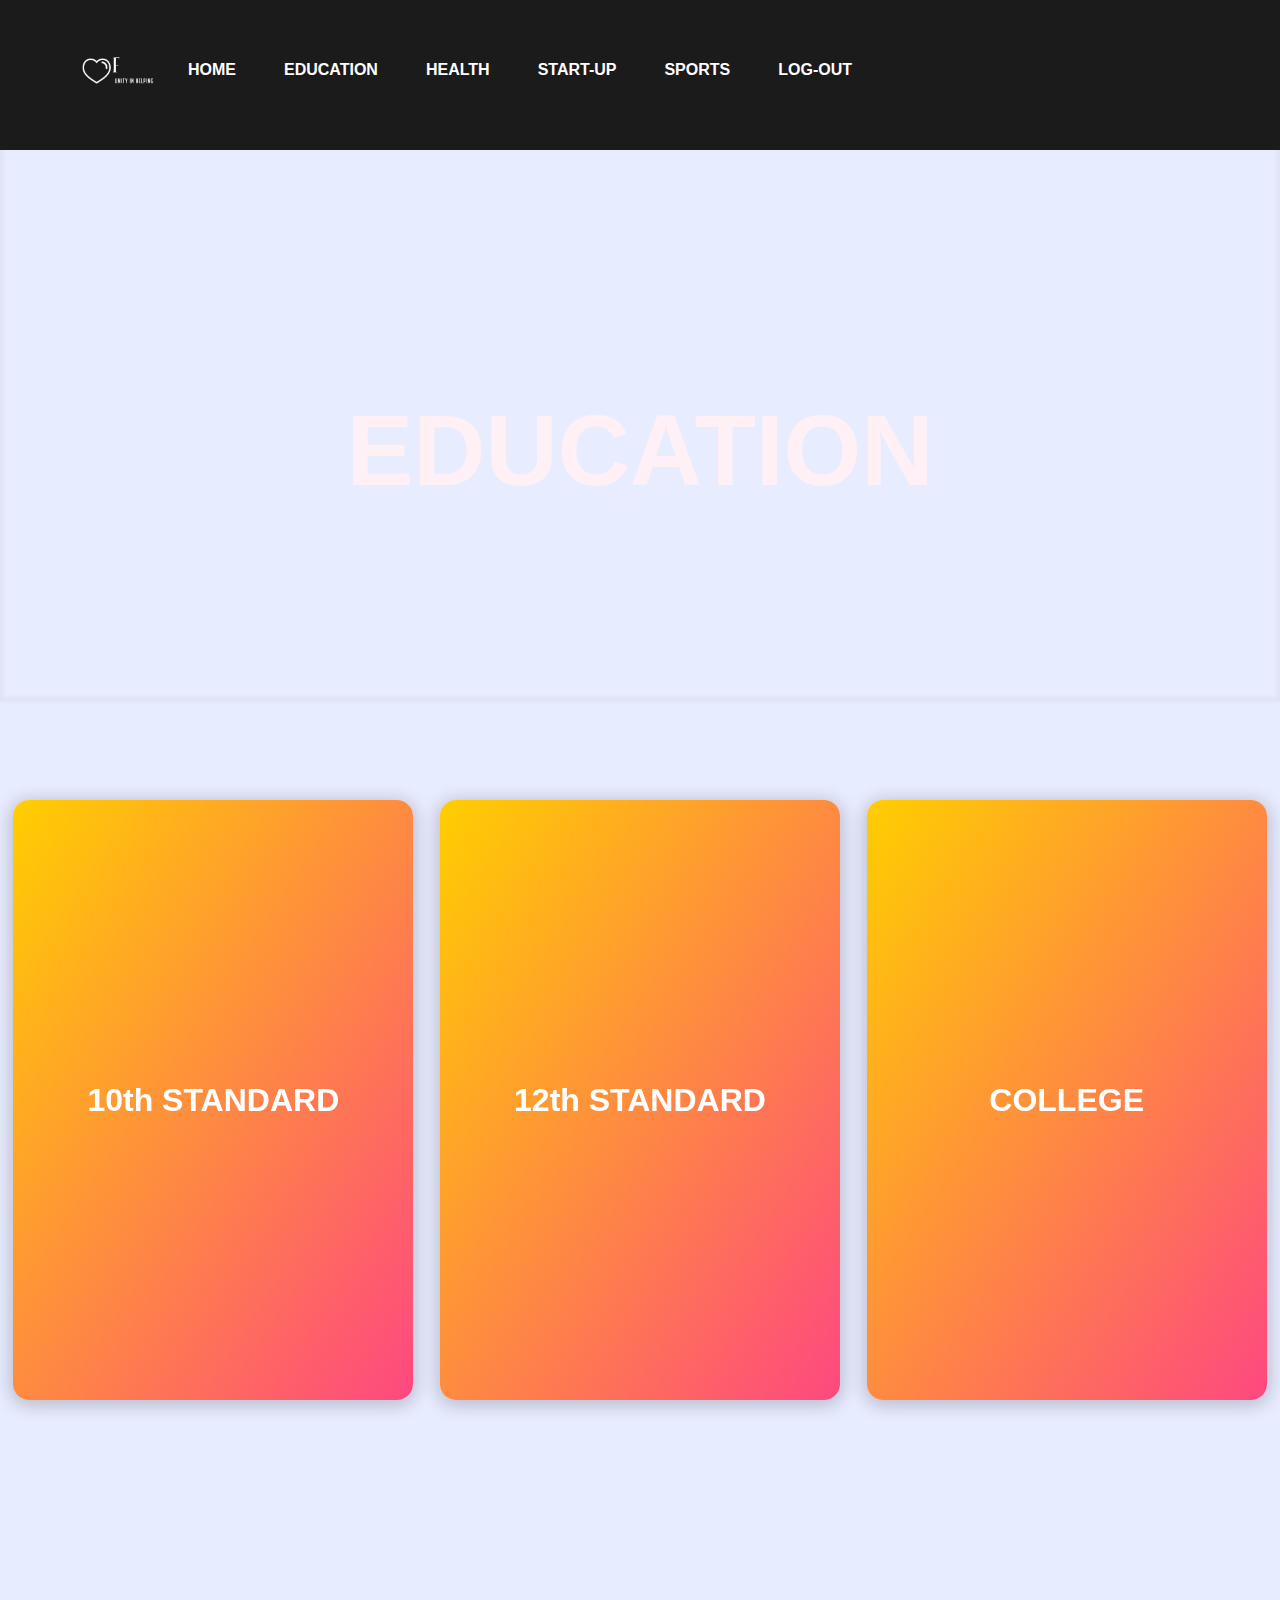
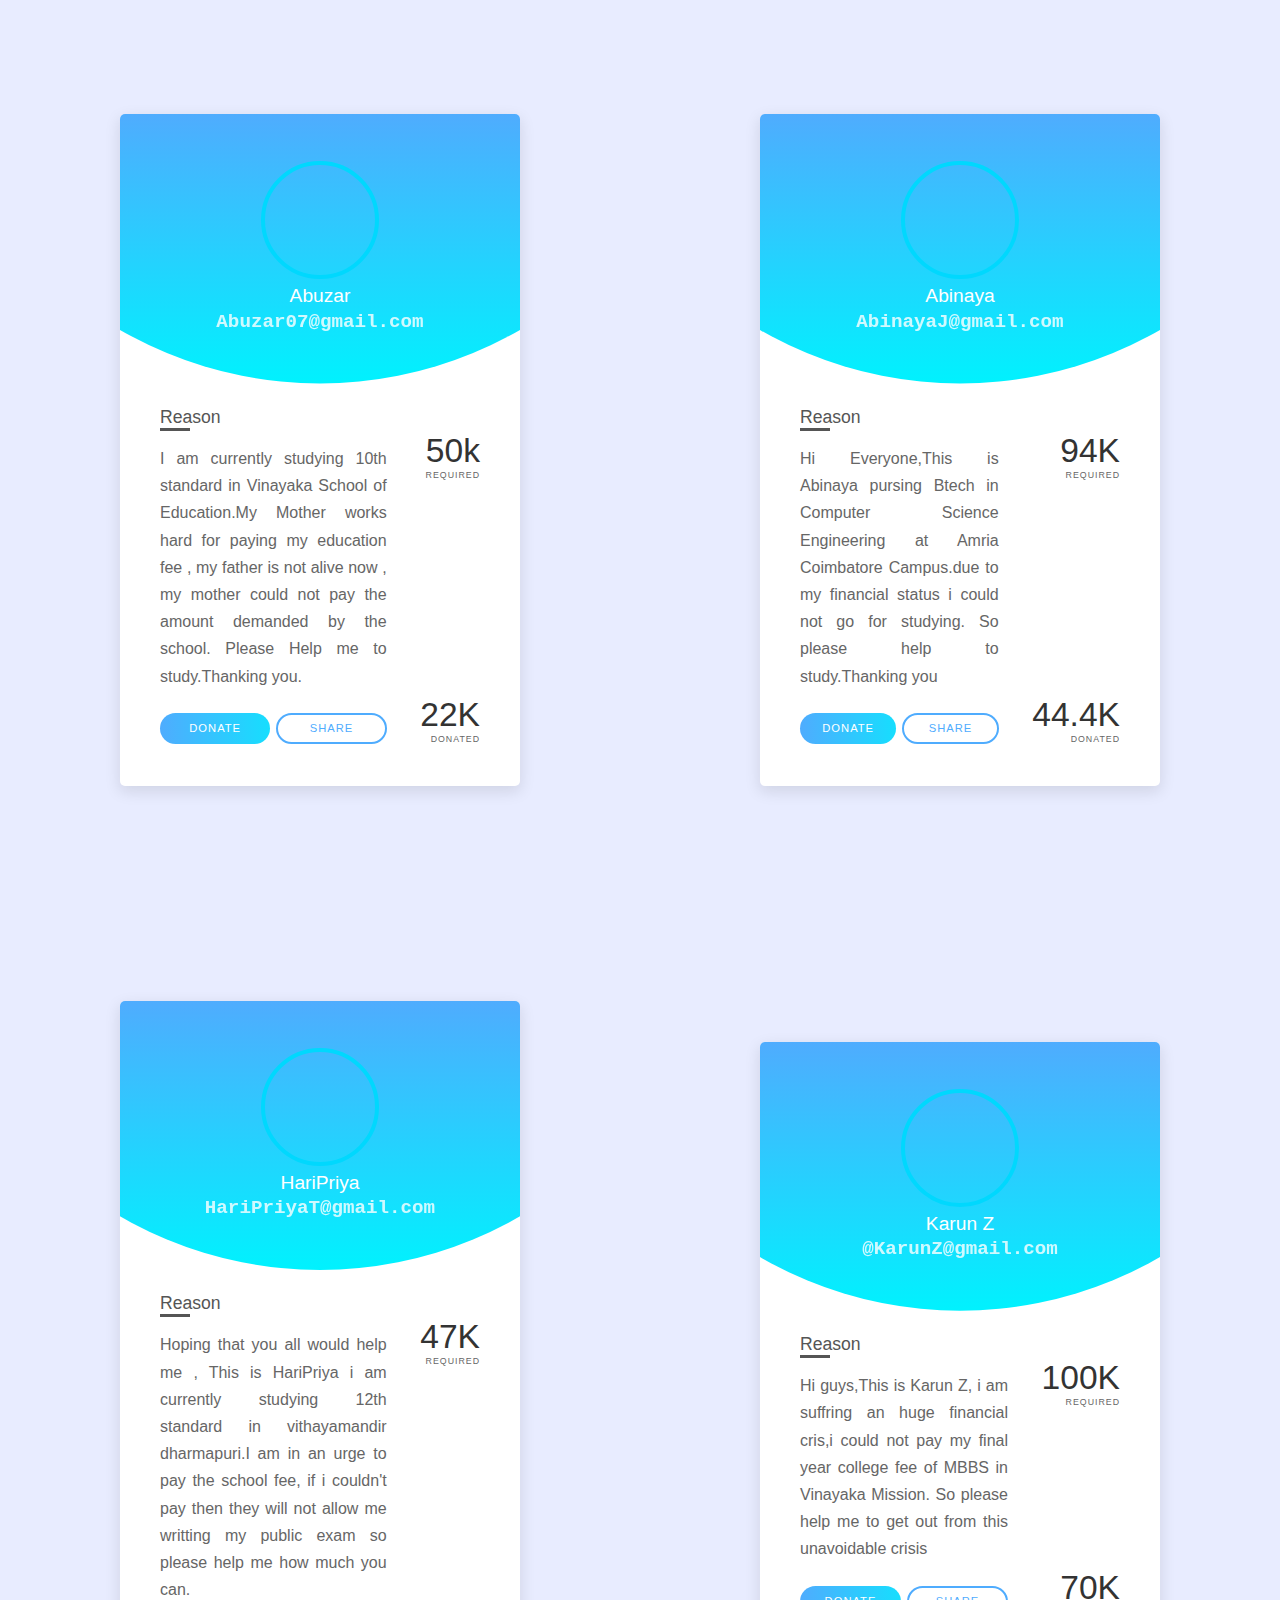
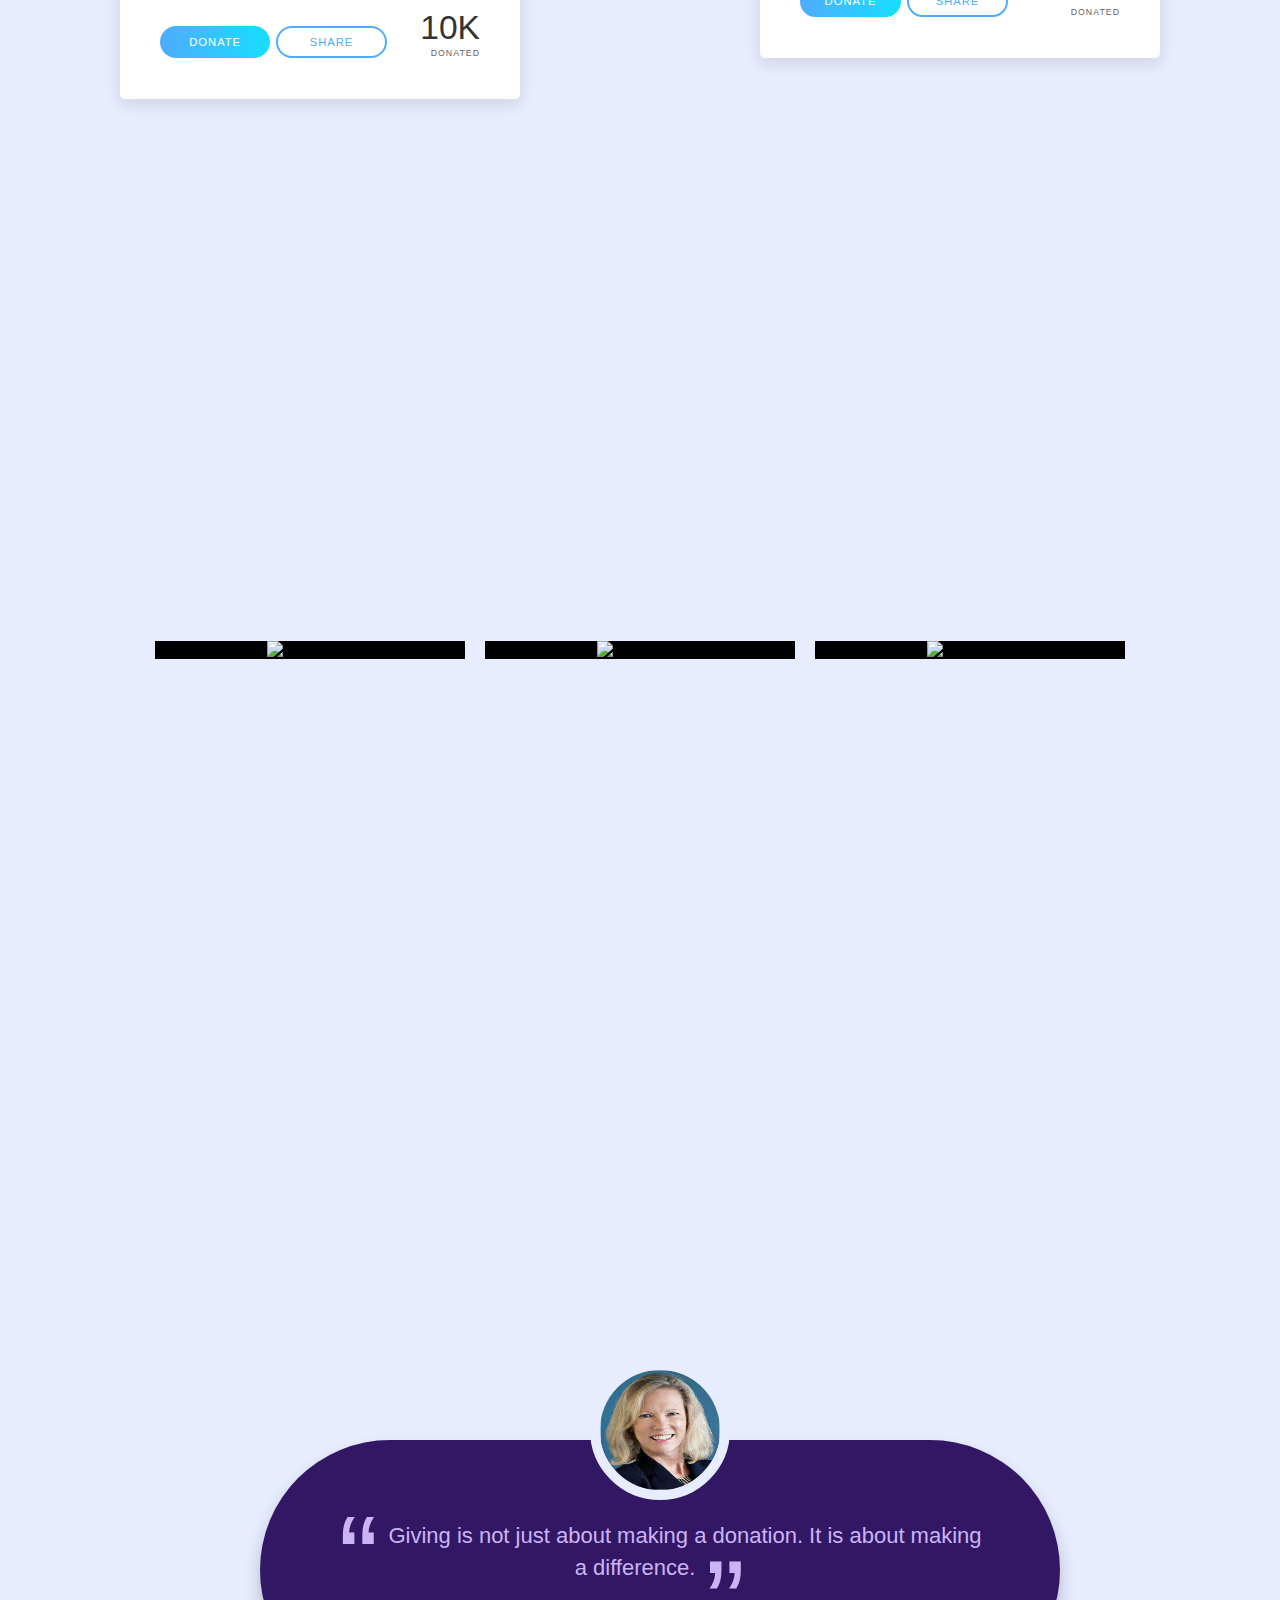
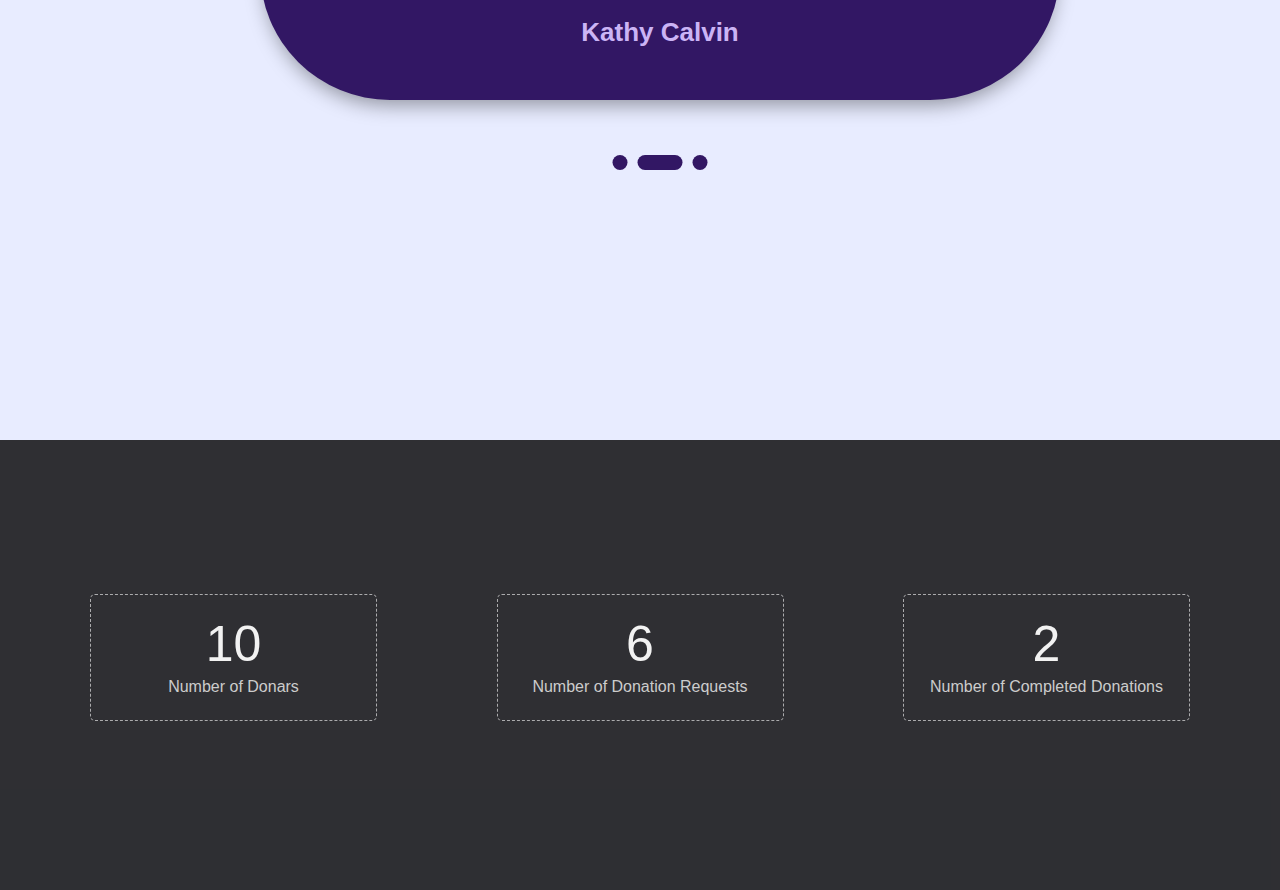
==== education.html @ 7a517ae3 "change in view" ====
<html>

<head>
    <title>Testimonials - Easy Tutorials</title>
    <link rel="stylesheet" href="style.css">
    <script src="https://use.fontawesome.com/93d0f84c5d.js"></script>

</head>

<body onload="slider()">
    <div class = "navbar">
        <ul>
            <img src="Logo/FUND-Z-logos_white.png" height="100px" width="100px" style="padding: 20px;">
            <li><a href="">HOME</a></li>
            <li><a href="education.html">EDUCATION</a></li>
            <li><a href="health.html">HEALTH</a></li>
            <li><a href="start-up.html">START-UP</a></li>
            <li><a href="sports.html">SPORTS</a></li>
            <li><a href="#">LOG-OUT</a></li>
        </ul>
    </div>
    <div class="hero-image">
        <img name="imgs" class = "hero1" width=100% height=700>
        <div class="hero-text">
            <h1>EDUCATION</h1>
        </div>
      </div>
    <!--THis is for about uis -->
    <div class="about">
    <div class="card1">
		<div class="card1__inner">
			<div class="card1__face card1__face--front">
				<h2>10th STANDARD</h2>
			</div>
			<div class="card1__face card1__face--back">
				<div class="card1__content">
					<div class="card1__header">
						<img src="https://play-lh.googleusercontent.com/9vppS4or0GIIqIdxU7vrMFbHMOOhO3FgFWPN1WYUH4xXd9GwFvZzeCGYrhezckELzAM=s180-rw" alt="" class="pp" />
						<h2>10th STANDARD</h2>
					</div>
					<div class="card1__body">
						<h3>Domain Concentrated</h3>
						<p style="text-align: justify;">10th standard is the <strong>seedful standard</strong> which gives you the basic foundation for life, so the people who are financially constrained for paying their children on their 10th standard can contact us.</p>
					</div>
				</div>
			</div>
		</div>
	</div>
    <div class="card2">
		<div class="card2__inner">
			<div class="card2__face card2__face--front">
				<h2>12th STANDARD</h2>
			</div>
			<div class="card2__face card2__face--back">
				<div class="card2__content">
					<div class="card2__header">
						<img src="https://pbs.twimg.com/profile_images/615614376947527680/NZJ6as4r.jpg" alt="" class="pp" />
						<h2>12th STANDARD
                        </h2>
					</div>
					<div class="card2__body">
						<h3>Domain Concentrated</h3>
						<p style="text-align: justify;">12th standard is the <strong>decision phase of life</strong>, it decides the future journey for most of the people around. So people who can't afford financially can contact us.</p>
					</div>
				</div>
			</div>
		</div>
	</div>
    <div class="card3">
		<div class="card3__inner">
			<div class="card3__face card3__face--front">
				<h2>COLLEGE</h2>
			</div>
			<div class="card3__face card3__face--back">
				<div class="card3__content">
					<div class="card3__header">
						<img src="https://previews.123rf.com/images/enterline/enterline1705/enterline170500938/78599030-the-word-college-concept-and-theme-painted-in-black-ink-on-a-watercolor-wash-background-.jpg" alt="" class="pp" />
						<h2>COLLEGE</h2>
					</div>
					<div class="card3__body">
						<h3>Domain Concentrated</h3>
						<p style="text-align: justify;">The phase of <strong>beginning of life</strong> begins with college but most of the people can't even afford them , if you can't afford them due to financial crisis you can contact us.</p>
					</div>
				</div>
			</div>
		</div>
	</div>
    </div>








    <!--THis is for about uis -->




    <!--THis is for donation  -->
    <div class="donation">
    <div class="d_col">
    <div class="modal">
        <img src="images/Education/hellen.jpg"  alt="">
        <div class="close"></div>
    </div>
    
    <div class="container">
        <div class="card">
            <div class="header">
               
                <div class="main">
                    <div class="image">
                        <div class="hover">
                            <i class="fas fa-camera fa-2x"></i>
                        </div>
                    </div>
                    <h3 class="name">Abuzar</h3>
                    <h3 class="sub-name">Abuzar07@gmail.com</h3>
                </div>
            </div>

            <div class="content">
                <div class="left">
                    <div class="about-container">
                        <h3 class="title">Reason</h3>
                        <p style = "text-align: justify;" class="text">I am currently studying 10th standard in Vinayaka School of Education.My Mother works hard for paying my education fee , my father is not alive now , my mother could not pay the amount demanded by the school. Please Help me to study.Thanking you.</p>
                    </div>
                    <br>
                    <div class="buttons-wrap">
                        <div class="follow-wrap">
                            <a href="#" class="follow">Donate</a>
                        </div>
                        <div class="share-wrap">
                            <a href="#" class="share">Share</a>
                        </div>
                    </div>
                </div>

                <div class="right">
                 
                    <div>
                        <h3 class="number">50k</h3>
                        <h3 class="number-title">Required</h3>
                    </div>
                    <div>
                        <h3 class="number">22K</h3>
                        <h3 class="number-title">Donated</h3>
                    </div>
                </div>
            </div>
        </div>
    </div>
    <div class="modal">
        <img src="" alt="">
        <div class="close"></div>
    </div>
    
    <div class="container">
        <div class="card">
            <div class="header">
                <div class="main">
                    <div class="image">
                        <div class="hover">
                            <i class="fas fa-camera fa-2x"></i>
                        </div>
                    </div>
                    <h3 class="name">Abinaya</h3>
                    <h3 class="sub-name">AbinayaJ@gmail.com</h3>
                </div>
            </div>

            <div class="content">
                <div class="left">
                    <div class="about-container">
                        <h3 class="title">Reason</h3>
                        <p class="text" style="text-align: justify;">Hi Everyone,This is Abinaya pursing Btech in Computer Science Engineering at Amria Coimbatore Campus.due to my financial status i could not go for studying. So please help to study.Thanking you</p>
                    </div>
              <br>
                    <div class="buttons-wrap">
                        <div class="follow-wrap">
                            <a href="#" class="follow">Donate</a>
                        </div>
                        <div class="share-wrap">
                            <a href="#" class="share">Share</a>
                        </div>
                    </div>
                </div>

                <div class="right">
                 
                    <div>
                        <h3 class="number">94K</h3>
                        <h3 class="number-title">Required</h3>
                    </div>
                    <div>
                        <h3 class="number">44.4K</h3>
                        <h3 class="number-title">Donated</h3>
                    </div>
                </div>
            </div>
        </div>
    </div>
    </div>
    <div class="d_col">
    <div class="modal">
        <img src="images/profile.jpeg" alt="">
        <div class="close"></div>
    </div>
    
    <div class="container">
        <div class="card">
            <div class="header">
               
                <div class="main">
                    <div class="image">
                        <div class="hover">
                            <i class="fas fa-camera fa-2x"></i>
                        </div>
                    </div>
                    <h3 class="name">HariPriya</h3>
                    <h3 class="sub-name">HariPriyaT@gmail.com</h3>
                </div>
            </div>

            <div class="content">
                <div class="left">
                    <div class="about-container">
                        <h3 class="title">Reason</h3>
                        <p class="text" style="text-align: justify;">Hoping that you all would help me , This is HariPriya i am currently studying 12th standard in vithayamandir dharmapuri.I am in an urge to pay the school fee, if i couldn't pay then they will not allow me writting my public exam so please help me how much you can.</p>
                    </div>
                    <br>
                    <div class="buttons-wrap">
                        <div class="follow-wrap">
                            <a href="#" class="follow">Donate</a>
                        </div>
                        <div class="share-wrap">
                            <a href="#" class="share">Share</a>
                        </div>
                    </div>
                </div>

                <div class="right">
                 
                    <div>
                        <h3 class="number">47K</h3>
                        <h3 class="number-title">Required</h3>
                    </div>
                    <div>
                        <h3 class="number">10K</h3>
                        <h3 class="number-title">Donated</h3>
                    </div>
                </div>
            </div>
        </div>
    </div>
    <div class="modal">
        <img src="" alt="">
        <div class="close"></div>
    </div>
    
    <div class="container">
        <div class="card">
            <div class="header">
               
                <div class="main">
                    <div class="image">
                        <div class="hover">
                            <i class="fas fa-camera fa-2x"></i>
                        </div>
                    </div>
                    <h3 class="name">Karun Z</h3>
                    <h3 class="sub-name">@KarunZ@gmail.com</h3>
                </div>
            </div>

            <div class="content">
                <div class="left">
                    <div class="about-container">
                        <h3 class="title">Reason</h3>
                        <p class="text" style="text-align: justify;">Hi guys,This is Karun Z, i am suffring an huge financial cris,i could not pay my final year college fee of MBBS in Vinayaka Mission. So please help me to get out from this unavoidable crisis</p>
                    </div>
                   <br>
                    <div class="buttons-wrap">
                        <div class="follow-wrap">
                            <a href="#" class="follow">Donate</a>
                        </div>
                        <div class="share-wrap">
                            <a href="#" class="share">Share</a>
                        </div>
                    </div>
                </div>

                <div class="right">
                 
                    <div>
                        <h3 class="number">100K</h3>
                        <h3 class="number-title">Required</h3>
                    </div>
                    <div>
                        <h3 class="number">70K</h3>
                        <h3 class="number-title">Donated</h3>
                    </div>
                </div>
            </div>
        </div>
    </div>
    </div>
    </div>





    <!--- This is for Voluenteers --->
    <div class=voluenteers>
    <figure class="snip0013">
        <img src="https://pbs.twimg.com/profile_images/1098626335813955589/PcoIjpzH_400x400.jpg" alt="sample32"/>
        <div>
            <a href="https://twitter.com/makeadiff?ref_src=twsrc%5Egoogle%7Ctwcamp%5Eserp%7Ctwgr%5Eauthor"><i class="ion-social-twitter left icon"></i></a>
            <a href="https://www.linkedin.com/company/make-a-difference_2/?originalSubdomain=in"><i class="ion-social-linkedin right-icon"></i></a>
        </div>			
    </figure>
    <figure class="snip0013">
        <img src="https://pbs.twimg.com/profile_images/1291613705675792384/SBs3Kgul_400x400.jpg" alt="sample33"/>
        <div>
            <a href="https://twitter.com/teachforindia?lang=en"><i class="ion-social-twitter left-icon"></i></a>
            <a href="https://www.linkedin.com/company/teach-for-india/?originalSubdomain=in"><i class="ion-social-linkedin right-icon"></i></a>
        </div>			
    </figure>
    <figure class="snip0013">
        <img src="https://pbs.twimg.com/profile_images/1425748012480045056/MclW39CN_400x400.jpg" alt="sample34"/>
        <div>
            <a href="https://www.linkedin.com/company/the-akshaya-patra-foundation/?originalSubdomain=in"><i class="ion-social-twitter left-icon"></i></a>
            <a href="https://twitter.com/akshayapatrausa"><i class="ion-social-linkedin right-icon"></i></a>
        </div>			
    </figure>
    </div>
    
    <!--- This is for testimonials --->

    <div class="container">
        <div class="veiw-box">
            <div id="testimonials">
                <div class="user">
                    <img src="images/Education/hellen.jpg" alt="">
                    <p>Alone we can do so little; together we can do so much</p>
                    <h3>Helen Keller</h3>
                </div>
                <div class="user space">
                    <img src="images/Education/kathy.jpg" alt="">
                    <p>Giving is not just about making a donation. It is about making a difference.</p>
                    <h3>Kathy Calvin</h3>
                </div>
                <div class="user">
                    <img src="images/Education/mother teresa.jpg" alt="">
                    <p>We know only too well that what we are doing is nothing more than a drop in the ocean. But if the drop were not there, the ocean would be missing something.</p>
                    <h3>Mother Teresa</h3>
                </div>
            </div>
            
            <div class="controls">
                <span id="control1"></span>
                <span id="control2" class="active"></span>
                <span id="control3"></span>
            </div>
            
        </div>
    </div>
    

<!--- This is for testimonials --->

<!--    This si sfor counter-->
<div class="test">
<div class="counter-up">
    <div class="content">
      <div class="box">
        <div class="icon"><i class="fa fa-history"></i></div>
        <div class="counter">10</div>
        <div class="text">Number of Donars</div>
      </div>
      <div class="box">
        <div class="icon"><i class="fa fa-gift"></i></div>
        <div class="counter">6</div>
        <div class="text">Number of Donation Requests</div>
      </div>
      <div class="box">
        <div class="icon"><i class="fa fa-users"></i></div>
        <div class="counter">2</div>
        <div class="text">Number of Completed Donations</div>
      </div>
     
    </div>
  </div>
  
</div>

<!--Thus is for counter-->
    <script>
        var slideimg = document.getElementById('imgs');
        var testimonials = document.getElementById('testimonials');
        var control1 = document.getElementById('control1');
        var control2 = document.getElementById('control2');
        var control3 = document.getElementById('control3');
        
        var i = 0;
        var time=2000;
        var images = ['https://www.oxfamindia.org/themes/custom/oxfamfrontend/css/newpage/images/pic-11.png','https://images.edexlive.com/uploads/user/imagelibrary/2020/8/25/original/poor-children-studying.jpg?w=600&dpr=1.3','https://akm-img-a-in.tosshub.com/indiatoday/images/story/201906/boy-330582_960_720.jpeg?plBUu477jKWM8AuaRubnFKEYBptcXswi&size=770:433','Background/img5.jpg','Background/img6.jpg']

        function slider()
        {
            document.imgs.src = images[i];
            if(i<images.length-1)
            {
                i++
            }
            else
            {
                i=0
            }
            setTimeout('slider()',time)
        }

        window.onload = slider();

        control1.onclick=function(){
            testimonials.style.transform = "translateX(870px)";
            control1.classList.add("active");
            control2.classList.remove("active");
            control3.classList.remove("active");
        }
        
        control2.onclick=function(){
            testimonials.style.transform = "translateX(0px)";
            control1.classList.remove("active");
            control2.classList.add("active");
            control3.classList.remove("active");
        }
        
        control3.onclick=function(){
            testimonials.style.transform = "translateX(-870px)";
            control1.classList.remove("active");
            control2.classList.remove("active");
            control3.classList.add("active");
        }




const image = document.querySelector('.image');
const hover = document.querySelector('.hover');
const modal = document.querySelector('.modal');
const close = document.querySelector('.close');

function show(){
    hover.classList.add('active');
    modal.classList.add('show');
}

function hide(){
    hover.classList.remove('active');
    modal.classList.remove('show');
}

image.addEventListener('click', show);
close.addEventListener('click', hide);
        
        
        
const card1 = document.querySelector(".card1__inner");

card1.addEventListener("click", function (e) {
  card1.classList.toggle('is-flipped');
});
const card2 = document.querySelector(".card2__inner");

card2.addEventListener("click", function (e) {
  card2.classList.toggle('is-flipped');
});
const card3 = document.querySelector(".card3__inner");

card3.addEventListener("click", function (e) {
  card3.classList.toggle('is-flipped');
});


$(document).ready(function(){
    $('.counter').counterUp({
      delay: 10,
      time: 1200
    });
  });
    </script>      
    

</body>

</html>
---- style.css ----
@import url(https://code.ionicframework.com/ionicons/2.0.1/css/ionicons.min.css);

:root
{
   --pink : #ff4081;
}

body{
    background: #e8ecff;
}


.hero1
{
  filter: blur(2px);
}

.navbar{
  height: 150px;
  width:100vw;
  font-weight: bold;
  position: relative;
  background-color:  #1c1b1b;
  background-repeat: no-repeat;
  background-size: cover;
  position: fixed;
  z-index: 12;
}

#slider
{
  position: relative;
  height: 700px;
  width: 100%;
}

.hero-text{
  font-size: 50px;
  color:lavenderblush;
  text-align: center;
  position: absolute;
  top: 50%;
  left: 50%; 
  transform: translate(-50%, -50%);
}


.navbar ul{
  list-style: none;
  margin: 0;
  display: flex;
  justify-content:flex-start;
  align-items: center;
  padding-left: 3em;
  padding-right: 3em;
  padding-bottom: 3em;
}

.navbar li a{
  text-decoration: none;
  color: white;
  padding-right: 3em;
  position: relative;
  transition: all ease-in-out 250ms;
}

.navbar li a::after{
  content: "";
  position: absolute;
  display: block;
  height: 0.4em;
  width: 0%;
  background-color: var(--pink);
  bottom: -1em;
  transition: all ease-in-out 250ms;
}

.navbar li a:hover::after
{
  width:60%;
}

.navbar li a:hover{
  color: var(--pink);
}


.d_col{
    background:#e8ecff;
    display: flex;
    justify-content: center;
    align-items: center;
    margin: 0;
    height: 100%;

}
.voluenteers{
        background:#e8ecff;
        display: flex;
        justify-content: center;
        align-items: center;
        margin: 0;
        height: 100%;
      
}
figure.snip0013 {
    position: relative;
    overflow: hidden;
    margin: 10px;
    min-width: 220px;
    max-width: 310px;
    max-height: 220px;
    width: 100%;
    background: #000000;
    text-align: center;
    
  }
figure.snip0013 img {
    max-width: 100%;
    opacity: 1;
    -webkit-transition: opacity 0.35s;
    transition: opacity 0.35s;
    
}
figure.snip0013 > div {
  left: 0;
  right: 0;
  top: 0;
  bottom: 0;
  height: 100%;
  position: absolute;
  ;
}
figure.snip0013 > div a {
  color: #ffffff;
}
figure.snip0013 > div a i {
  font-size: 50px;
  opacity: 0;
  top: 50%;
  position: relative;
  -webkit-transform: translate3d(0, -50%, 0);
  transform: translate3d(0, -50%, 0);
  -webkit-transition-delay: 0s;
  transition-delay: 0s;
  display: inline-block;
}
figure.snip0013 > div a i.left-icon {
  -webkit-transform: translate3d(0, -50%, 0);
  transform: translate3d(0, -50%, 0);
}
figure.snip0013 > div a i.right-icon {
  -webkit-transform: translate3d(0, -50%, 0);
  transform: translate3d(0, -50%, 0);
}
figure.snip0013 > div::before {
  position: absolute;
  top: 30px;
  right: 50%;
  bottom: 30px;
  left: 50%;
  border-left: 1px solid rgba(255, 255, 255, 0.8);
  border-right: 1px solid rgba(255, 255, 255, 0.8);
  content: '';
  opacity: 0;
  background-color: #ffffff;
  -webkit-transition: all 0.4s;
  transition: all 0.4s;
  -webkit-transition-delay: 0.3s;
  transition-delay: 0.3s;
}
figure.snip0013:hover img {
  opacity: 0.35;
}
figure.snip0013:hover > div i {
  opacity: 0.9;
  -webkit-transition: 0.3s ease-in-out;
  transition: 0.3s ease-in-out;
  -webkit-transition-delay: 0.3s;
  transition-delay: 0.3s;
}
figure.snip0013:hover > div i.left-icon {
  -webkit-transform: translate3d(-25%, -50%, 0);
  transform: translate3d(-25%, -50%, 0);
}
figure.snip0013:hover > div i.right-icon {
  -webkit-transform: translate3d(25%, -50%, 0);
  transform: translate3d(25%, -50%, 0);
}
figure.snip0013:hover > div::before {
  background: rgba(255, 255, 255, 0);
  left: 30px;
  right: 30px;
  opacity: 1;
  -webkit-transition-delay: 0s;
  transition-delay: 0s;
}
/*--this is for testimonials -*/
* {
    padding: 0;
    margin: 0;
    font-family: sans-serif;
}

.container{
    width: 100%;
    height: 100vh;
    background: #e8ecff;
    position: relative;
}
.veiw-box{
    width: 900px;
    height: 400px;
    border-radius: 220px;
    position: absolute;
    top: 50%;
    left: 50%;
    transform: translate(-50%,-50%);
    display: flex;
    align-items: center;
    justify-content: center;
    overflow: hidden;    
}
#testimonials{
    display: flex;
    transition: 0.5s;
}
.user{
    width: 800px;
    text-align: center;
    padding: 20px 70px;
    box-sizing: border-box;
    background: #321764;
    border-radius: 200px;
    box-shadow: 0 10px 20px -5px #00000061;
    position: relative;
}

.space{
    margin: 0 70px;
}
.user img{
    height: 120px;
    width: 120px;
    border-radius: 50%;
    border: 10px solid #e8ecff;
    position: absolute;
    top: -80px;
    left: 50%;
    transform: translateX(-50%);
}
.user p{
    font-size: 22px;
    color: #cbb4f5;
    line-height: 32px;
    margin: 60px 0 30px;
}
.user p::before{
    content: '\201C';
    font-size: 120px;
    height: 0;
    display: inline-block;
    vertical-align: -57;
    margin-right: 10px;
}
.user p::after{
    content: '\201D';
    font-size: 120px;
    height: 0;
    display: inline-block;
    vertical-align: -70;
    margin-left: 10px;
}
.user h3{
    font-size: 26px;
    color: #cbb4f5;
}
.controls{
    display: flex;
    position: absolute;
    bottom: 0;
    left: 50%;
    transform: translateX(-50%);
}
.controls span{
    width: 15px;
    height: 15px;
    background: #321764;
    border-radius: 15px;
    margin: 0 5px;
    cursor: pointer;
    transition: 0.5s;
}
.active{
    width: 45px !important;
}



/* This is for css of donation person */


.donation{
    font-family: 'Poppins', sans-serif;

  background-color: #efefef;
}

.container{
  padding: 20px;
  display: flex;
  justify-content: center;
  align-items: center;
  min-height: 100vh;
}

.card{
  position: relative;
  width: 400px;
  background-color: #fff;
  border-radius: 5px;
  box-shadow: 0 5px 15px 1px rgba(0, 0, 0, 0.1);
  overflow: hidden;
}

.card:before{
  content: '';
  position: absolute;
  width: 100%;
  height: 270px;
  top: 0;
  left: 0;
  background-image: linear-gradient(to top, #00f2fe, #4facfe);
  clip-path: circle(400px at 50% -48.5%);
}

.header{
  position: relative;
  height: 265px;
}

.mail{
  position: absolute;
  top: 1rem;
  right: 2rem;
  font-size: 1.5rem;
  color: #fff;
  opacity: .8;
  transition: .3s;
  z-index: 3;
  text-decoration: none;
}

.mail:hover{
  opacity: 1;
}

.hamburger-menu{
  position: absolute;
  width: 21px;
  height: 16px;
  top: 1.4rem;
  left: 1.9rem;
  z-index: 3;
  cursor: pointer;
  transition: .3s;
  opacity: .8;
}

.hamburger-menu:hover{
  opacity: 1;
}

.hamburger-menu .center{
  position: absolute;
  height: 2px;
  width: 70%;
  top: 50%;
  transform: translateY(-50%);
  background-color: #fff;
  border-radius: 1px;
}

.hamburger-menu:before, .hamburger-menu:after{
  content: '';
  position: absolute;
  width: 100%;
  height: 2px;
  border-radius: 1px;
  background-color: #fff;
}

.hamburger-menu:before{
  top: 0;
}

.hamburger-menu:after{
  bottom: 0;
}

.main{
  position: absolute;
  width: 100%;
  height: 100%;
  top: 0;
  left: 0;
  display: flex;
  flex-direction: column;
  justify-content: center;
  align-items: center;
}

.main .image{
  position: relative;
  width: 110px;
  height: 110px;
  border-radius: 50%;
  background: url('img/profile.jpg') no-repeat center / cover;
  border: 4px solid #00d8fe;
  margin-bottom: 2px;
  overflow: hidden;
  cursor: pointer;
}

.image .hover{
  position: absolute;
  width: 100%;
  height: 100%;
  top: 0;
  left: 0;
  background-color: rgba(79, 172, 254, .7);
  display: flex;
  justify-content: center;
  align-items: center;
  color: #fff;
  transition: .5s;
  opacity: 0;
}

.image:hover .hover{
  opacity: 1;
}

.hover.active{
  opacity: 1;
}

.name{
  font-size: 1.2rem;
  color: #fff;
  font-weight: 500;
  line-height: 1;
  margin: 5px 0;
}

.sub-name{
  font-family: 'Cutive Mono', monospace;
  font-size: 1.2rem;
  opacity: .8;
  color: #fff;
}

.content{
  display: flex;
  padding: 1.7rem 2.5rem 2.6rem 2.5rem;
}

.right{
  padding-top: 1.5rem;
  display: flex;
  flex-direction: column;
  text-align: right;
  align-items: flex-end;
  justify-content: space-between;
  margin-left: 2.1rem;
}

.number{
  font-size: 2.1rem;
  font-weight: 200;
  color: #333;
  line-height: 1.2;
}

.number-title{
  font-size: .55rem;
  color: #666;
  font-weight: 400;
  line-height: 1;
  letter-spacing: 1px;
  text-transform: uppercase;
}

.title{
  position: relative;
  color: #555;
  font-weight: 500;
  font-size: 1.1rem;
  padding: 0 0 3px 0;
  margin-bottom: .9rem;
  display: inline-block;
}

.title:after{
  content: '';
  position: absolute;
  height: 3px;
  width: 50%;
  background-color: #555;
  bottom: 0;
  left: 0;
}

.text{
  color: #666;
  font-weight: 300;
  line-height: 1.7;
}

.icons-container{
  padding: 1rem 0;
}

.icon{
  color: #c4c4c4;
  font-size: 1.3rem;
  text-decoration: none;
  margin-right: 8px;
  transition: .3s;
}

.icon:hover{
  color: #4facfe;
}

.buttons-wrap{
  display: flex;
  margin-top: 5px;
}

.follow-wrap, .share-wrap{
  flex: 4;
  display: flex;
  justify-content: center;
  align-items: center;
  transition: .5s;
}

.follow-wrap:hover, .share-wrap:hover{
  flex: 5;
}

.follow{
  padding: 9.6px 0;
  width: 100%;
  background: linear-gradient(to right, #4facfe 0%, #00f2fe 140%);
  color: #fff;
  text-align: center;
  text-decoration: none;
  font-size: .7rem;
  letter-spacing: 1px;
  text-transform: uppercase;
  border-radius: 18.1px;
  margin-right: 3px;
}

.share{
  padding: 7.6px 0;
  width: 100%;
  border: 2px solid #4facfe;
  color: #4facfe;
  text-decoration: none;
  text-align: center;
  font-size: .7rem;
  letter-spacing: 1px;
  text-transform: uppercase;
  margin-left: 3px;
  border-radius: 18.1px;
}

.modal{
  position: fixed;
  width: 100%;
  height: 100vh;
  background-color: rgba(0, 0, 0, 0.8);
  z-index: -1;
  opacity: 0;
  transition: .5s;
}

.modal img{
  position: absolute;
  top: 25%;
  left: 50%;
  transform: translate(-50%, -50%) scale(.3);
  max-width: 100%;
  max-height: 100%;
  transition: .5s;
}

.modal.show{
  opacity: 1;
  z-index: 99;
}

.modal.show img{
  top: 50%;
  transform: translate(-50%, -50%) scale(1);
}

.close{
  position: absolute;
  top: 1rem;
  right: 1rem;
  width: 30px;
  height: 30px;
  cursor: pointer;
  transition: .3s;
}

.close:hover{
  opacity: .5;
}

.close:before, .close:after{
  content: '';
  position: absolute;
  width: 100%;
  height: 3px;
  border-radius: 1.5px;
  top: 50%;
  left: 50%;
  background-color: #fff;
}

.close:before{
  transform: translate(-50%, -50%) rotate(45deg);
}

.close:after{
  transform: translate(-50%, -50%) rotate(135deg);
}

@media (max-width: 410px){
  .content{
      flex-direction: column;
  }

  .right{
      flex-direction: row;
      text-align: center;
      justify-content: space-around;
      align-items: center;
      margin: 0;
  }
}

@media (max-width: 370px){
  .header{
      height: 230px;
  }

  .card:before{
      clip-path: circle(400px at 50% -74.5%);
      height: 230px;
  }

  .hamburger-menu{
      width: 16px;
      height: 12px;
      top: 1.1rem;
      left: 1.5rem;
  }

  .mail{
      font-size: 1.1rem;
      top: .75rem;
      right: 1.5rem;
  }

  .main .image{
      width: 90px;
      height: 90px;
      border-width: 3px;
  }

  .name, .sub-name{
      font-size: 1rem;
  }

  .content{
      padding: 1.2rem 1.8rem 1.8rem 1.8rem;
  }

  .number{
      font-size: 1.8rem;
  }

  .number-title{
      font-size: .4rem;
  }

  .right{
      padding-top: 1rem;
  }

  .title{
      font-size: .9rem;
      margin-bottom: .5rem;
  }

  .text{
      font-size: .8rem;
  }

  .icons-container{
      padding: .5rem 0;
  }

  .icon{
      font-size: 1.1rem;
  }

  .follow{
      padding: 7.6px 0;
      border-radius: 14.6px;
      font-size: .6rem;
  }

  .share{
      padding: 5.6px 0;
      border-radius: 14.6px;
      font-size: .6rem;
  }
}


/* This is for css of donation person */




/*---THis si for about us*/

:root {
  --primary: #FFCE00;
  --secondary: #FE4880;
  --dark: #212121;
  --light:#fff;
}

.about {
    padding-top: 0%;
margin-top: 0%;
  font-family: montserrat, sans-serif;
  width: 100%;
  min-height: 100vh;
  background: #e8ecff;
  display: flex;
}

.card1 {
  margin: 100px auto 0;
  width: 400px;
  height: 600px;
  perspective: 1000px;
}

.card1__inner {
  width: 100%;
  height: 100%;
  transition: transform 1s;
  transform-style: preserve-3d;
  cursor: pointer;
  position: relative;
}

.card1__inner.is-flipped {
  transform: rotateY(180deg);
}


.card1__face {
  position: absolute;
  width: 100%;
  height: 100%;
  -webkit-backface-visibility: hidden;
  backface-visibility: hidden;
  overflow: hidden;
  border-radius: 16px;
  box-shadow: 0px 3px 18px 3px rgba(0, 0, 0, 0.2);
}

.card1__face--front {
  background-image: linear-gradient(to bottom right, var(--primary), var(--secondary));
  display: flex;
  align-items: center;
  justify-content: center;
}

.card1__face--front h2 {
  color:#fff;
  font-size: 32px;
}

.card1__face--back {
  background-color: var(--light);
  transform: rotateY(180deg);
}

.card1__content {
  width: 100%;
  height: 100%;
}

.card1__header {
  position: relative;
  padding: 30px 30px 40px;
}

.card1__header:after {
  content: '';
  display: block;
  position: absolute;
  top: 0;
  left: 0;
  right: 0;
  bottom: 0;
  background-image: linear-gradient(to bottom left, var(--primary) 10%, var(--secondary) 115%);
  z-index: -1;
  border-radius: 0px 0px 50% 0px;
}

.pp {
  display: block;
  width: 128px;
  height: 128px;
  margin: 0 auto 30px;
  border-radius: 50%;
  background-color: #fff;
  border: 5px solid #fff;
  object-fit: cover;
}

.card1__header h2 {
  color:#fff;
  font-size: 32px;
  font-weight: 900;
  text-transform: uppercase;
  text-align: center;
}

.card1__body {
  padding: 30px;
}

.card1__body h3 {
  color: var(--dark);
  font-size: 24px;
  font-weight: 600;
  margin-bottom: 15px;
}

.card1__body p {
  color: var(--dark);
  font-size: 18px;
  line-height: 1.4;
}







/*---THis si for about us*/


/* This is foer counter */
@import url('https://fonts.googleapis.com/css2?family=Poppins:wght@200;300;400;500;600;700&display=swap');
.test{
  box-sizing: border-box;
  font-family: 'Poppins', sans-serif;
}
.section{
  background: url("images/bg-1.jpg") no-repeat;
  height: 100vh;
  background-size: cover;
  background-position: center;
  background-attachment: fixed;
}
.wrapper{
  padding: 20px 50px;
}
.wrapper .title{
  font-size: 40px;
  font-weight: 600;
  margin-bottom: 10px;
}
.wrapper p{
  text-align: justify;
  padding-bottom: 20px;
}
.counter-up{
  background: url("images/bg-2.jpeg") no-repeat;
  min-height: 50vh;
  background-size: cover;
  background-attachment: fixed;
  padding: 0 50px;
  position: relative;
  display: flex;
  align-items: center;
}
.counter-up::before{
  position: absolute;
  content: "";
  top: 0;
  left: 0;
  height: 100%;
  width: 100%;
  background: rgba(0,0,0,0.8);
}
.counter-up .content{
  z-index: 1;
  position: relative;
  display: flex;
  width: 100%;
  height: 100%;
  flex-wrap: wrap;
  align-items: center;
  justify-content: space-between;
}
.counter-up .content .box{
  border: 1px dashed rgba(255,255,255,0.6);
  width: calc(25% - 30px);
  border-radius: 5px;
  display: flex;
  align-items: center;
  justify-content: space-evenly;
  flex-direction: column;
  padding: 20px;
}
.content .box .icon{
  font-size: 48px;
  color: #e6e6e6;
}
.content .box .counter{
  font-size: 50px;
  font-weight: 500;
  color: #f2f2f2;
  font-family: sans-serif;
}
.content .box .text{
  font-weight: 400;
  color: #ccc;
}
@media screen and (max-width: 1036px) {
  .counter-up{
    padding: 50px 50px 0 50px;
  }
  .counter-up .content .box{
    width: calc(50% - 30px);
    margin-bottom: 50px;
  }
}
@media screen and (max-width: 580px) {
  .counter-up .content .box{
    width: 100%;
  }
}
@media screen and (max-width: 500px) {
  .wrapper{
    padding: 20px;
  }
  .counter-up{
    padding: 30px 20px 0 20px;
  }
}





/*-This si for card 2-*/


.card2 {
  margin: 100px auto 0;
  width: 400px;
  height: 600px;
  perspective: 1000px;
}

.card2__inner {
  width: 100%;
  height: 100%;
  transition: transform 1s;
  transform-style: preserve-3d;
  cursor: pointer;
  position: relative;
}

.card2__inner.is-flipped {
  transform: rotateY(180deg);
}


.card2__face {
  position: absolute;
  width: 100%;
  height: 100%;
  -webkit-backface-visibility: hidden;
  backface-visibility: hidden;
  overflow: hidden;
  border-radius: 16px;
  box-shadow: 0px 3px 18px 3px rgba(0, 0, 0, 0.2);
}

.card2__face--front {
  background-image: linear-gradient(to bottom right, var(--primary), var(--secondary));
  display: flex;
  align-items: center;
  justify-content: center;
}

.card2__face--front h2 {
  color:#fff;
  font-size: 32px;
}

.card2__face--back {
  background-color: var(--light);
  transform: rotateY(180deg);
}

.card2__content {
  width: 100%;
  height: 100%;
}

.card2__header {
  position: relative;
  padding: 30px 30px 40px;
}

.card2__header:after {
  content: '';
  display: block;
  position: absolute;
  top: 0;
  left: 0;
  right: 0;
  bottom: 0;
  background-image: linear-gradient(to bottom left, var(--primary) 10%, var(--secondary) 115%);
  z-index: -1;
  border-radius: 0px 0px 50% 0px;
}



.card2__header h2 {
  color:#fff;
  font-size: 32px;
  font-weight: 900;
  text-transform: uppercase;
  text-align: center;
}

.card2__body {
  padding: 30px;
}

.card2__body h3 {
  color: var(--dark);
  font-size: 24px;
  font-weight: 600;
  margin-bottom: 15px;
}

.card2__body p {
  color: var(--dark);
  font-size: 18px;
  line-height: 1.4;
}


/*- card 3 css -*/


.card3 {
  margin: 100px auto 0;
  width: 400px;
  height: 600px;
  perspective: 1000px;
}

.card3__inner {
  width: 100%;
  height: 100%;
  transition: transform 1s;
  transform-style: preserve-3d;
  cursor: pointer;
  position: relative;
}

.card3__inner.is-flipped {
  transform: rotateY(180deg);
}


.card3__face {
  position: absolute;
  width: 100%;
  height: 100%;
  -webkit-backface-visibility: hidden;
  backface-visibility: hidden;
  overflow: hidden;
  border-radius: 16px;
  box-shadow: 0px 3px 18px 3px rgba(0, 0, 0, 0.2);
}

.card3__face--front {
  background-image: linear-gradient(to bottom right, var(--primary), var(--secondary));
  display: flex;
  align-items: center;
  justify-content: center;
}

.card3__face--front h2 {
  color:#fff;
  font-size: 32px;
}

.card3__face--back {
  background-color: var(--light);
  transform: rotateY(180deg);
}

.card3__content {
  width: 100%;
  height: 100%;
}

.card3__header {
  position: relative;
  padding: 30px 30px 40px;
}

.card3__header:after {
  content: '';
  display: block;
  position: absolute;
  top: 0;
  left: 0;
  right: 0;
  bottom: 0;
  background-image: linear-gradient(to bottom left, var(--primary) 10%, var(--secondary) 115%);
  z-index: -1;
  border-radius: 0px 0px 50% 0px;
}



.card3__header h2 {
  color:#fff;
  font-size: 32px;
  font-weight: 900;
  text-transform: uppercase;
  text-align: center;
}

.card3__body {
  padding: 30px;
}

.card3__body h3 {
  color: var(--dark);
  font-size: 24px;
  font-weight: 600;
  margin-bottom: 15px;
}

.card3__body p {
  color: var(--dark);
  font-size: 18px;
  line-height: 1.4;
}
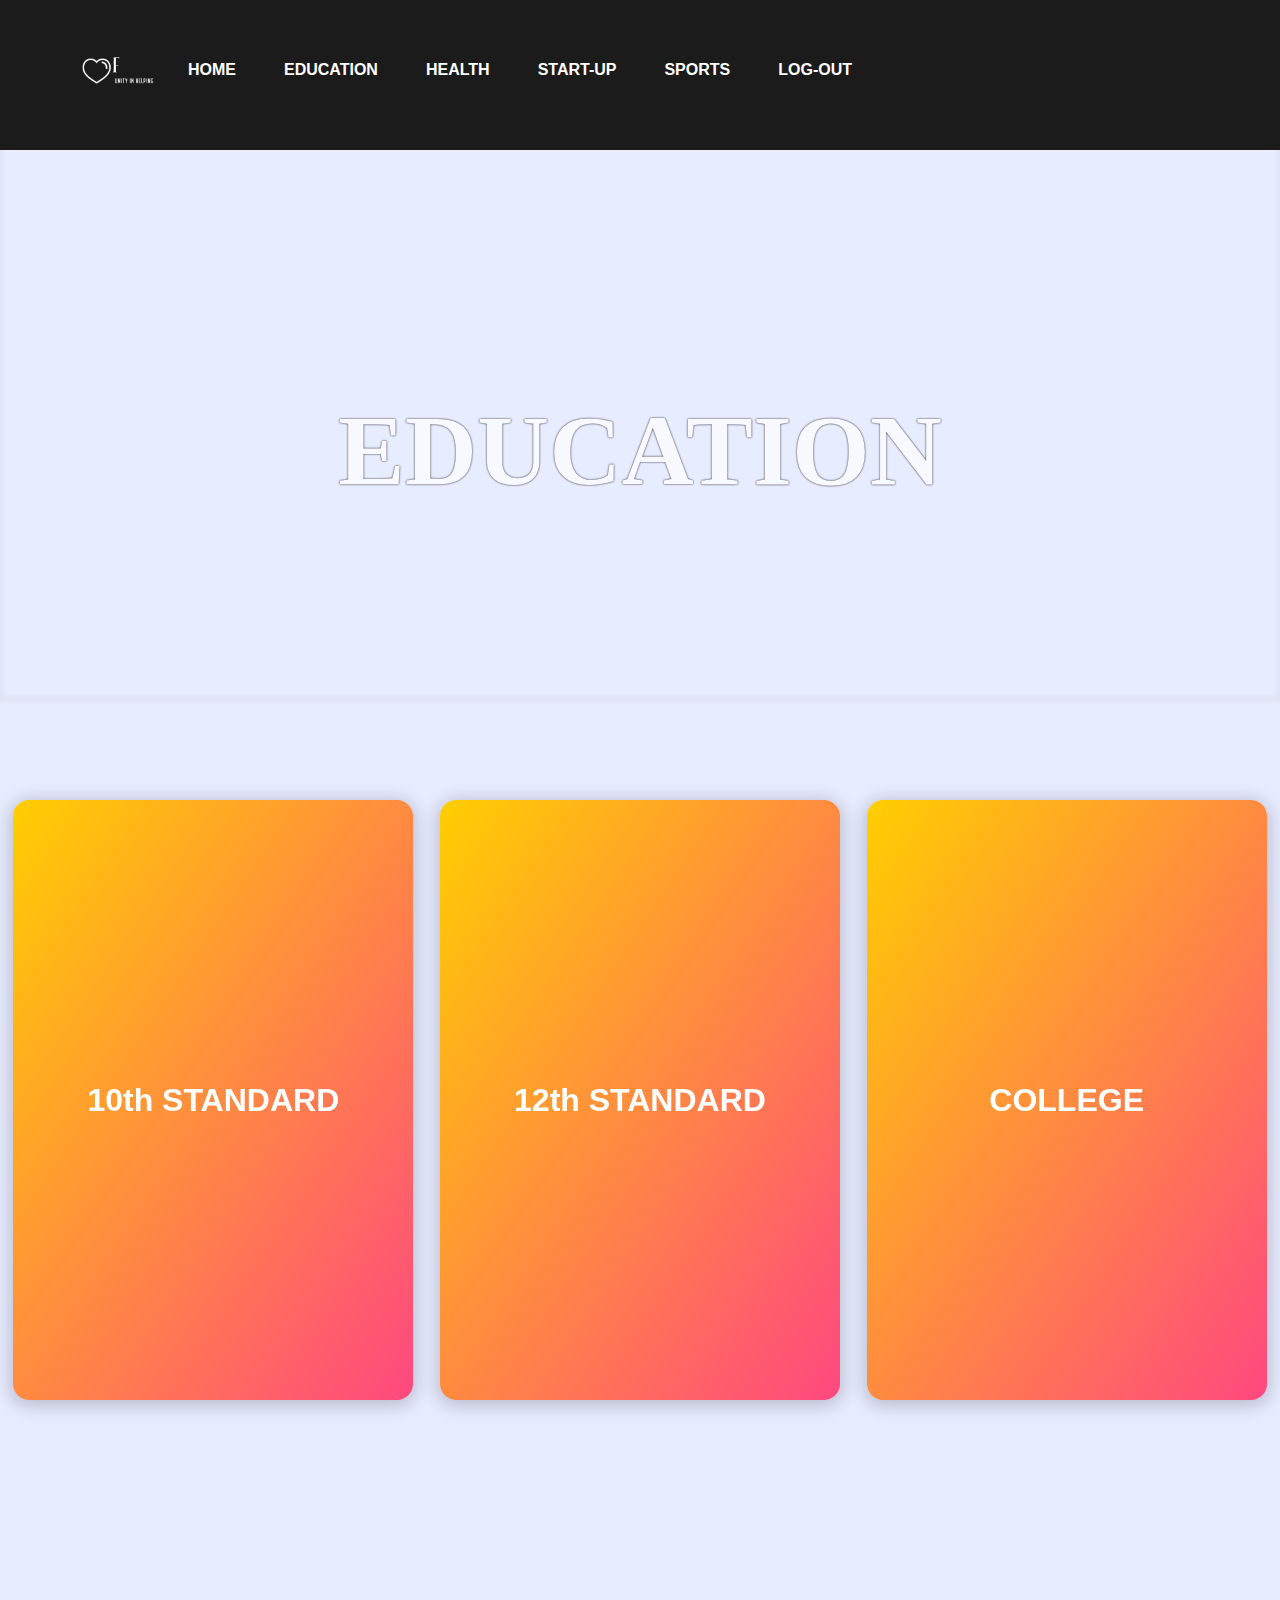
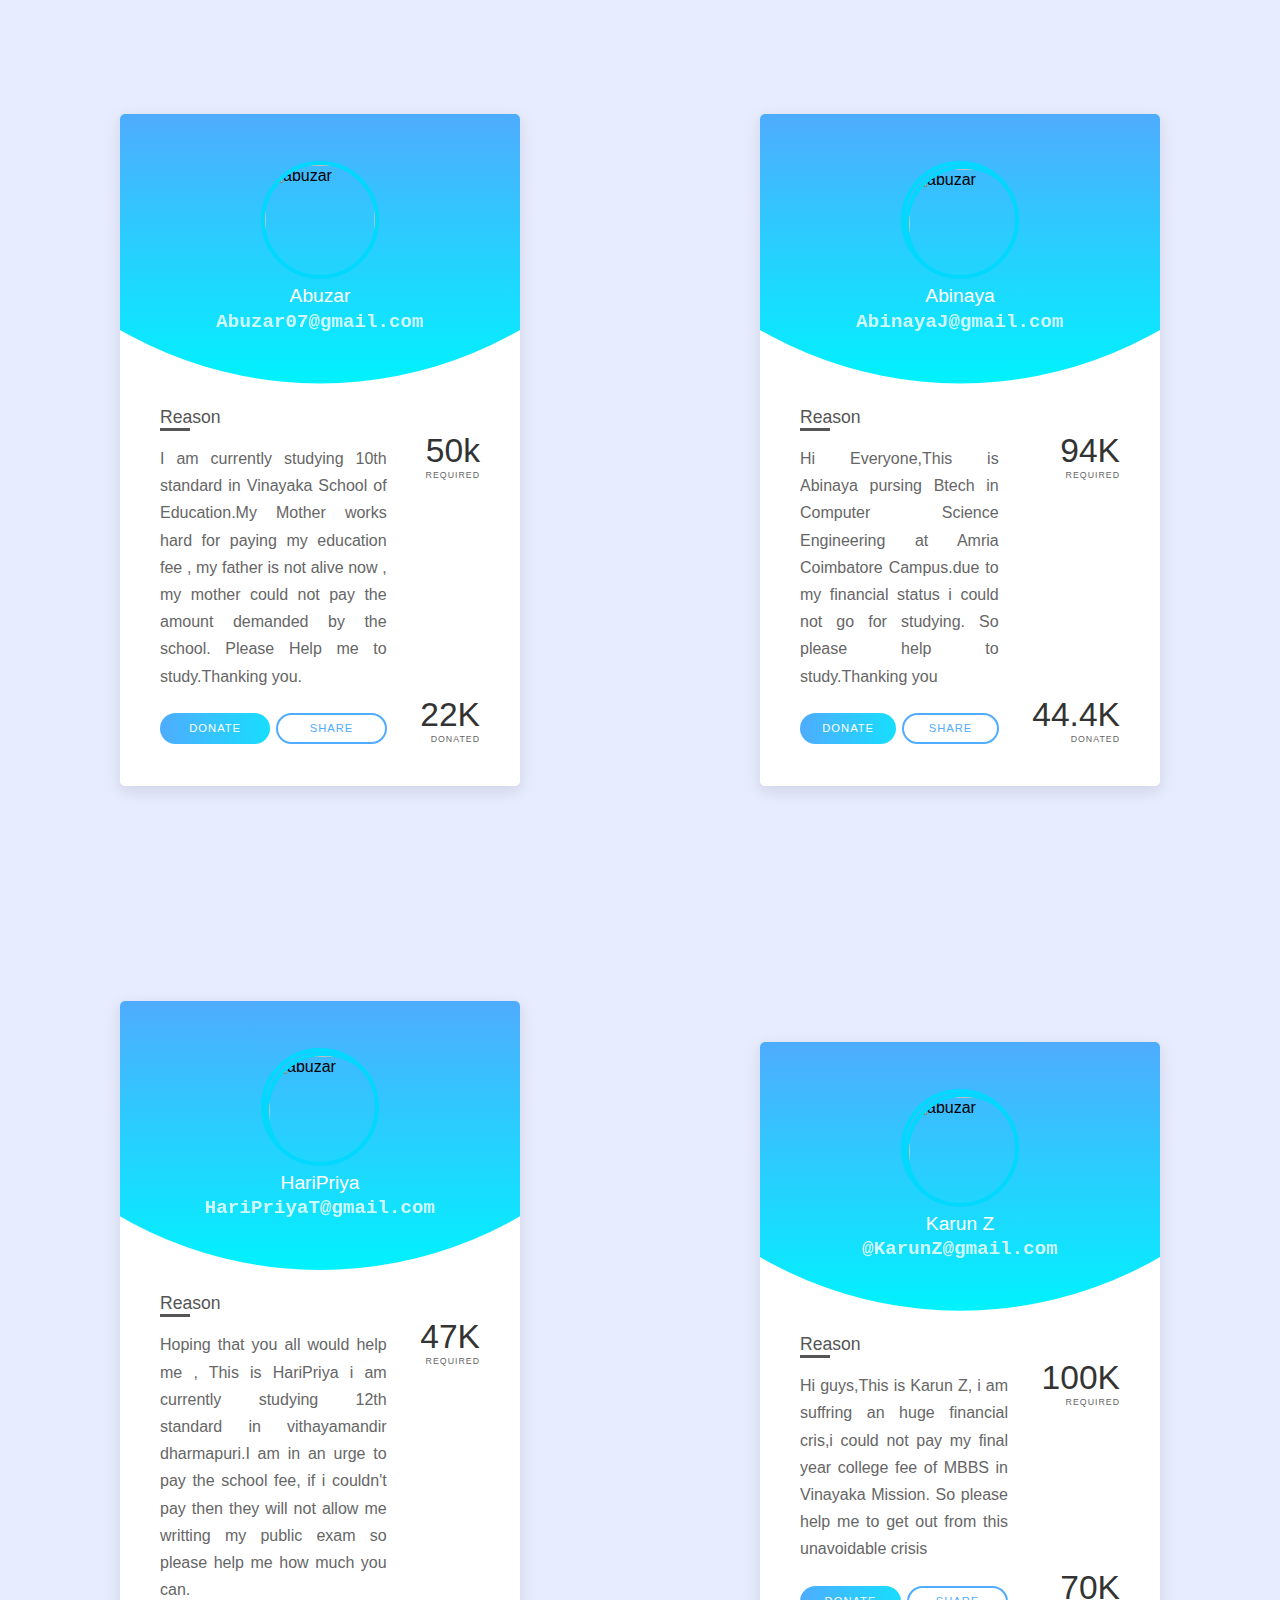
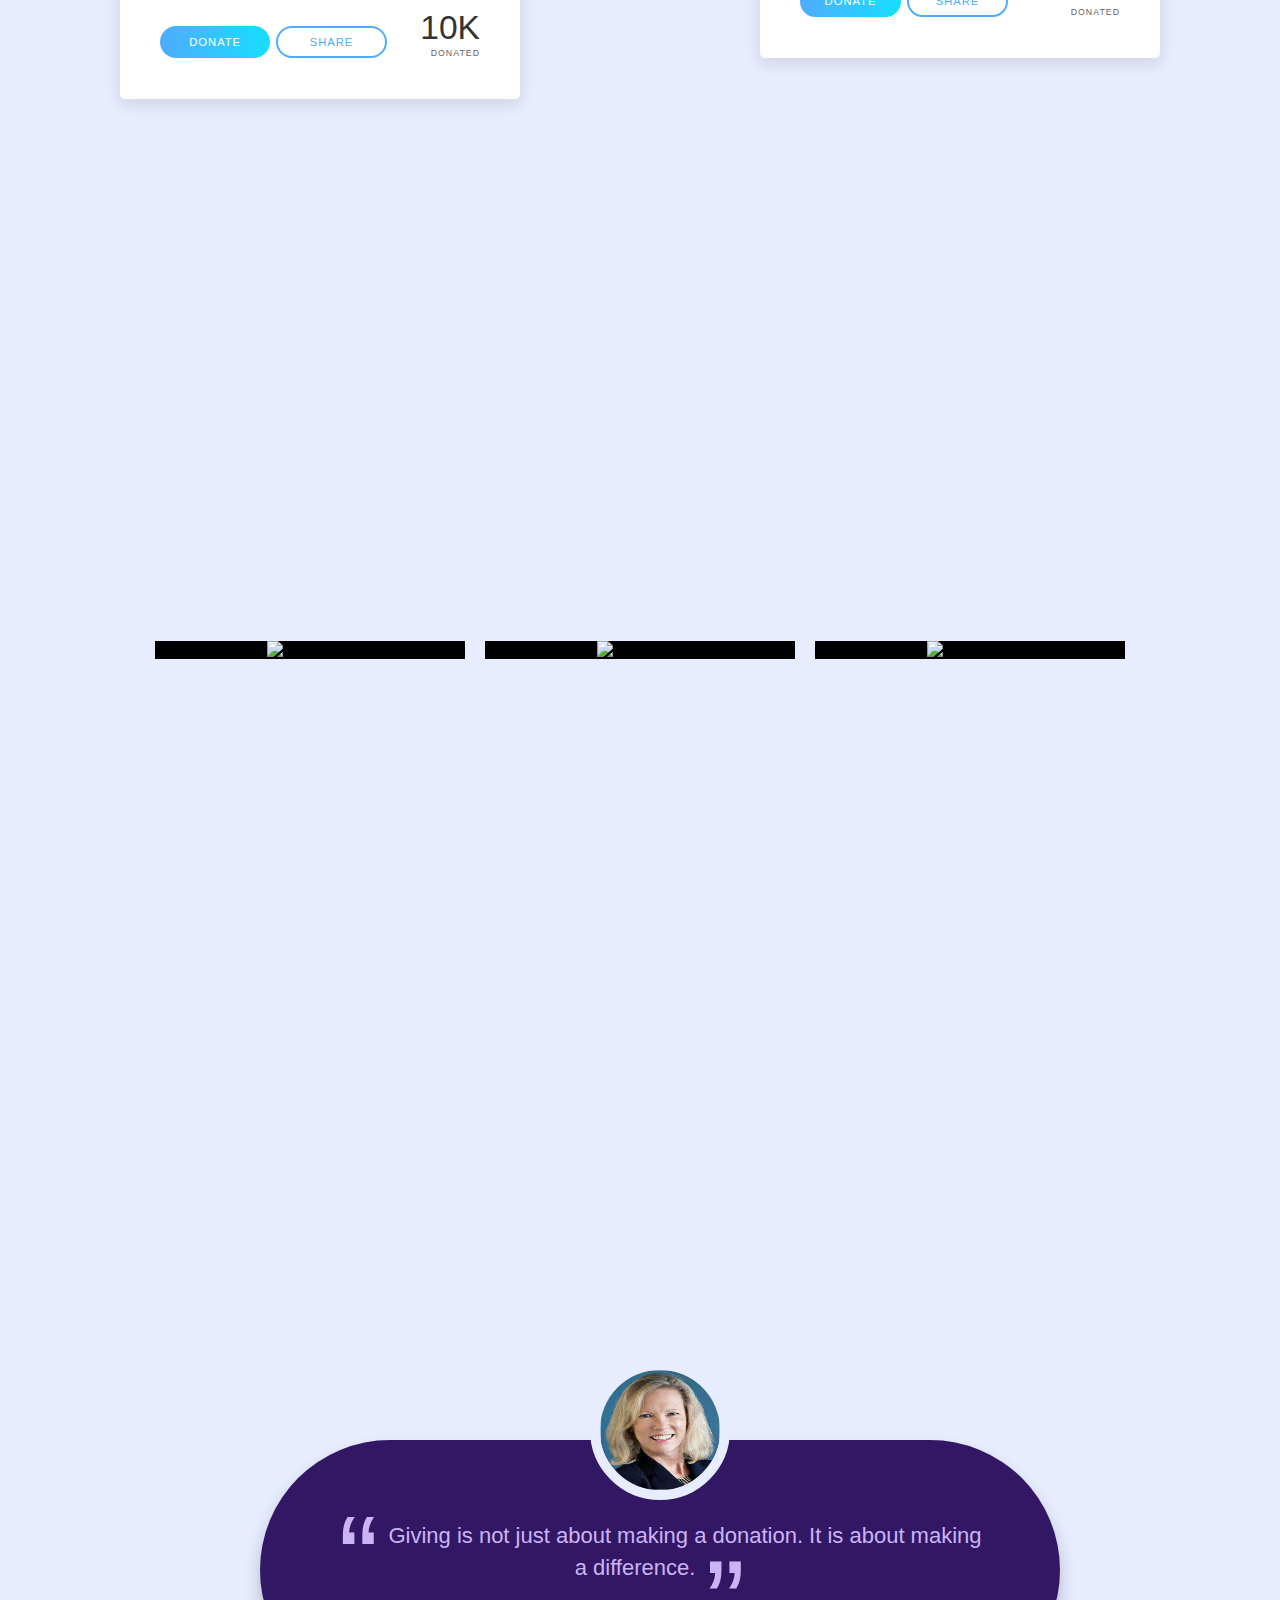
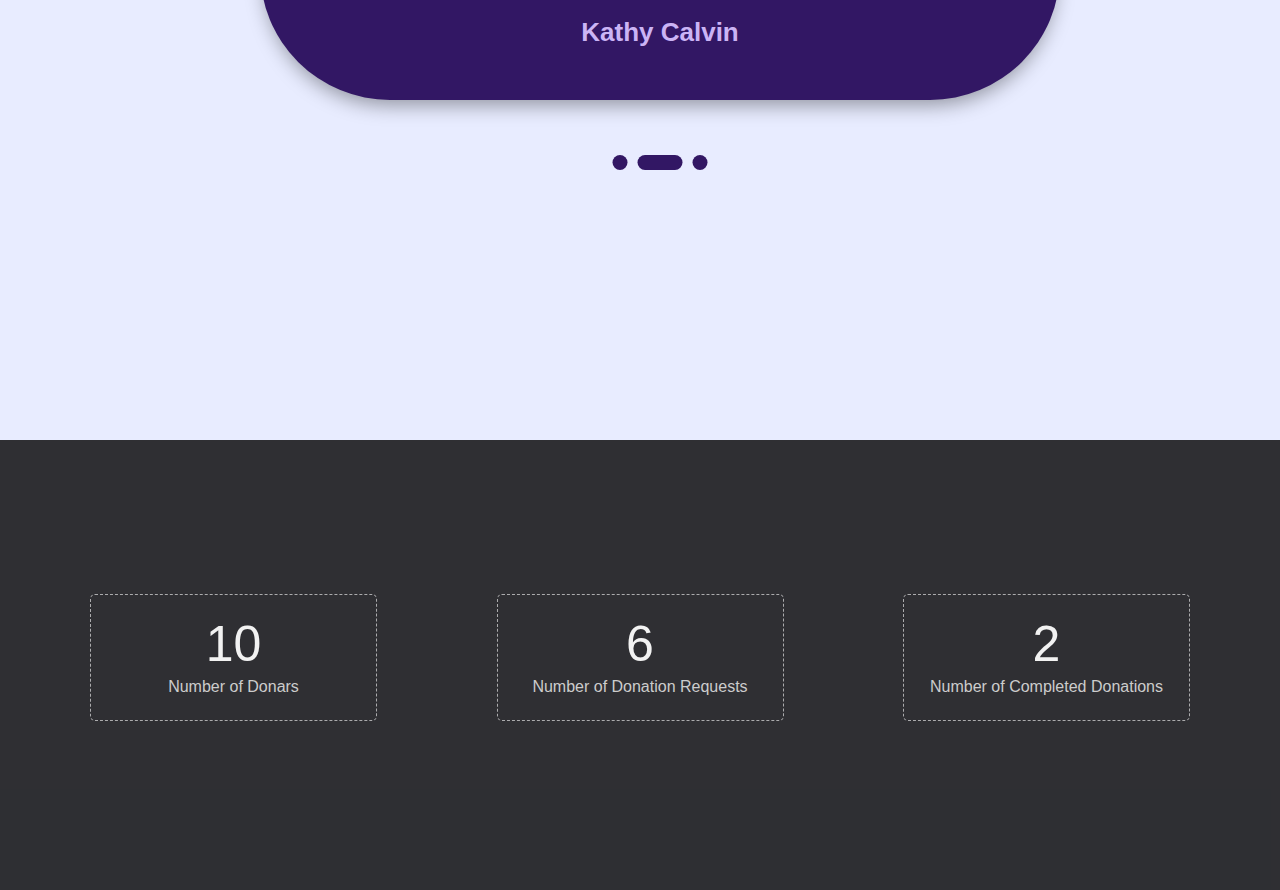
==== commit 7bd14a87: "new addition" ====
--- a/education.html
+++ b/education.html
@@ -22,7 +22,7 @@
     <div class="hero-image">
         <img name="imgs" class = "hero1" width=100% height=700>
         <div class="hero-text">
-            <h1>EDUCATION</h1>
+            <h1 style="font-family:Verdana; color:ghostwhite;text-shadow: 0 0 2px rgb(0,0,0)">EDUCATION</h1>
         </div>
       </div>
     <!--THis is for about uis -->
@@ -113,9 +113,7 @@
                
                 <div class="main">
                     <div class="image">
-                        <div class="hover">
-                            <i class="fas fa-camera fa-2x"></i>
-                        </div>
+                        <img src="https://images.bhaskarassets.com/web2images/521/2021/10/04/ppe-kit-2_1633315578.jpg" alt="abuzar" width="110" height="120">
                     </div>
                     <h3 class="name">Abuzar</h3>
                     <h3 class="sub-name">Abuzar07@gmail.com</h3>
@@ -163,8 +161,8 @@
             <div class="header">
                 <div class="main">
                     <div class="image">
-                        <div class="hover">
-                            <i class="fas fa-camera fa-2x"></i>
+                        <div class="image">
+                            <img src="https://www.globalgiving.org/pfil/7448/Maldren_Large.jpg" alt="abuzar" width="110" height="120">
                         </div>
                     </div>
                     <h3 class="name">Abinaya</h3>
@@ -216,8 +214,8 @@
                
                 <div class="main">
                     <div class="image">
-                        <div class="hover">
-                            <i class="fas fa-camera fa-2x"></i>
+                        <div class="image">
+                            <img src="https://im.rediff.com/getahead/2016/jun/02kaanchi-chopra1.jpg" alt="abuzar" width="120" height="120">
                         </div>
                     </div>
                     <h3 class="name">HariPriya</h3>
@@ -267,8 +265,8 @@
                
                 <div class="main">
                     <div class="image">
-                        <div class="hover">
-                            <i class="fas fa-camera fa-2x"></i>
+                        <div class="image">
+                            <img src="https://prod-c2i.s3.amazonaws.com/articles/16006854345f68857aafc0c.jpg" alt="abuzar" width="120" height="150">
                         </div>
                     </div>
                     <h3 class="name">Karun Z</h3>
